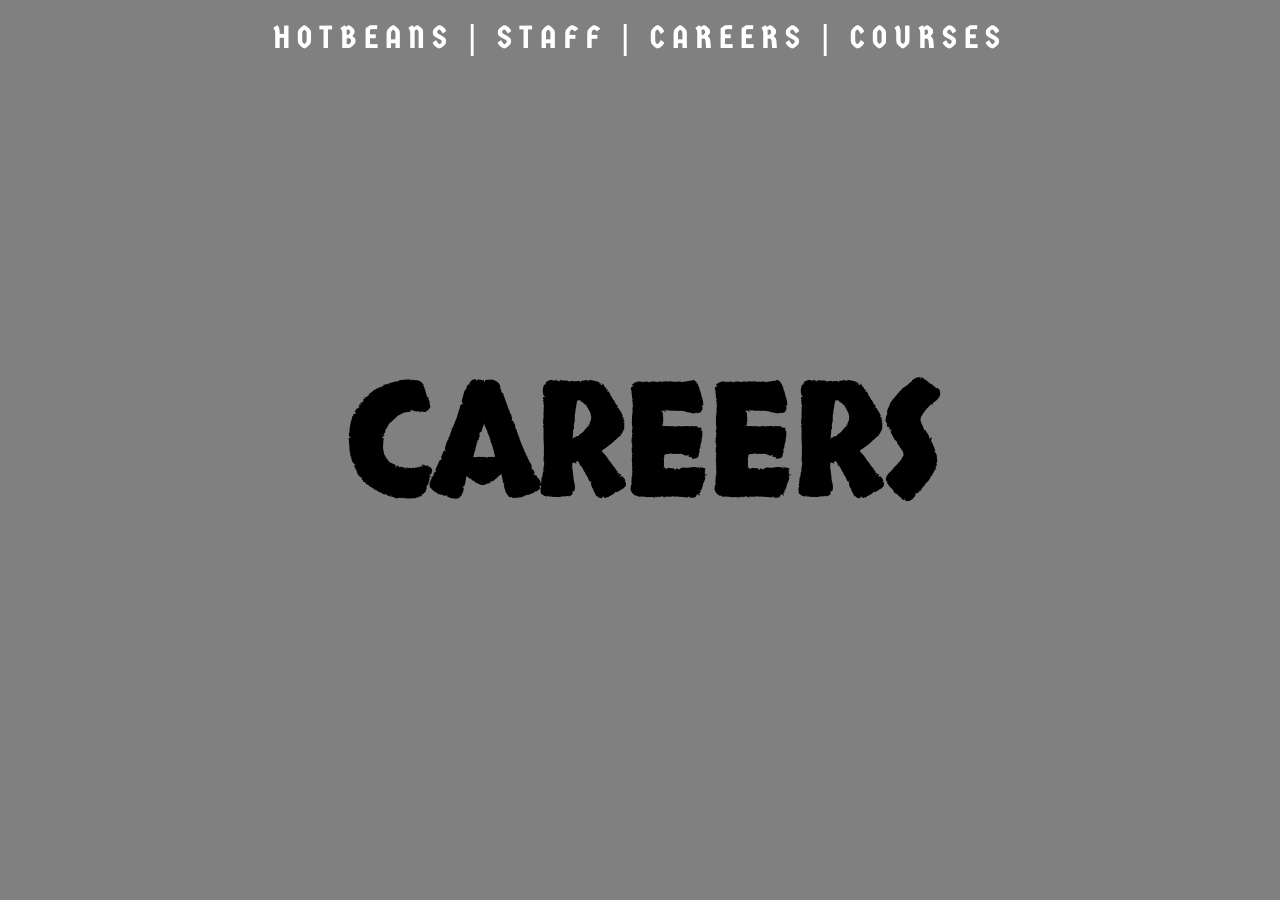
==== careers.html @ 097a2b5c "Initial upload of files" ====
<!DOCTYPE html>
<html lang="en">
<head>
    <meta charset="UTF-8">
    <meta name="viewport" content="width=device-width, initial-scale=1.0">
    <title>Courses</title>
    <link rel="stylesheet" href="styles.css">
</head>
<body>

    <div id="navbar">
        <ul id="navbarList">
            <li><a class="navbarLinks" href="index.html">HOTBEANS</a></li>
            <li>|</li>
            <li><a class="navbarLinks" href="staff.html">STAFF</a></li>
            <li>|</li>
            <li><a class="navbarLinks" href="careers.html">CAREERS</a></li>
            <li>|</li>
            <li><a class="navbarLinks" href="courses.html">COURSES</a></li>
        </ul>

    </div>
        <section id="careers">
        <h1 id="placeholderText">CAREERS</h1>
    </section>

</body>
</html>
---- styles.css ----
* {
    margin: 0px;
    padding: 0px;
}

@font-face {
    font-family: Skranji;
    src: url("/fonts/Skranji/Skranji-Regular.ttf");
}
@font-face {
    font-family: Germania;
    src: url("/fonts/Germania/GermaniaOne-Regular.ttf");
}
@font-face {
    font-family: Monsterrat;
    src: url("/fonts/Monsterrat/Montserrat-VariableFont_wght.ttf");
}
:root {
    --title-font: Germania;
    --body-font: Monsterrat;
}
html {
    scroll-behavior: smooth;
}
/*Navigation bar stylings*/
body {
    display: flex;
    
    align-items: center;
    flex-direction: column;
}
#navbar {
    display: flex;
    justify-content: center;
    align-items: center;

    width: 40%;
    height: 75px;
    position: fixed;
    
    border-radius: 15px;

    backdrop-filter: blur(10px);

}
#navbarList {
    display: flex;
    gap: 15px;

    font-family: var(--title-font);
    letter-spacing: 7px;
    font-size: 2rem;
    color: white;

    list-style-type: none;
}
.navbarLinks:link,.navbarLinks:visited {
    text-decoration: none;
    color: white;
}
.navbarLinks:hover {
    color:lightskyblue;
}

/*Homepage Stylings*/
#titlePage {
    display: flex;
    flex-direction: column;
    justify-content: center;
    align-items: center;

    height: 100vh;
    width: 100vw;

    background-image: url("img/dark_mountain.avif");
    background-repeat: no-repeat;
    background-position: center;
    background-size: fill;
}
#title {
    text-align: center;

    font-family: var(--title-font);
    color: white;

    letter-spacing: 8px;
    font-size: 120px;
    
}
#downArrow {
    height: 100px;
    
    filter: invert(100%);
}
#downArrow:hover {
    filter: brightness(0) saturate(100%);
    filter: invert(64%) sepia(74%) saturate(228%) hue-rotate(162deg) brightness(104%) contrast(96%);
}

/*Homepage > Company Profile stylings*/
#companyProfile {
    display: flex;
    justify-content: center;
    align-items: center;

    gap: 10%;

    height: 100vh;
    width: 100vw;

    background: #86aec4;
    background: linear-gradient(266deg,rgba(134, 174, 196, 1) 0%, rgba(0, 0, 0, 1) 100%);
}
#descriptionBox {
    display: flex;
    flex-direction: column;
    
    justify-content: center;
    align-items: center;
    
    height: 80%;
    width: 25%;

    border-radius: 15px;
}
#descriptionTitle {
    font-size: 100px;
    font-family: var(--title-font);
    color: white;
}
#descriptionPara {
    font-size: 30px;
    color: white;

    font-family: var(--body-font);
    text-align: center;
}
#image {
    height: 80%;
    width: 35%;

    border-radius: 12px;

    background-image: url("/img/mountain-portrait.webp");
    background-repeat: no-repeat;
    background-position: center;
    background-size: cover;
}

/*Staff page stylings*/
#staff {
    display: flex;
    flex-direction: column;
    justify-content: center;
    align-items: center;

    height: 100vh;
    width: 100vw;

    background-image: url("/img/cloud-mountains.jpeg");
    background-repeat: no-repeat;
    background-position: center;
    background-size: cover;
}
#staffTitle {
    font-size: 100px;
    font-family: var(--title-font);
    color: white;
}
#staffContainer {
    display: flex;
    justify-content: space-around;
    align-items: center;
    width: 100%;
    height: 75vh;
}
.subStaffContainer {
    display: flex;
    flex-direction: column;

    justify-content: center;
    align-items: center;

    gap: 20px;

    height: 100%;
    width: 25%;
}
.staffCircleTitle {
    font-size: 50px;
    font-family: var(--title-font);
    color: white;
}
.staffCircle {
    height: 325px;
    width: 325px;

    border-radius: 165px;
    background-color: darkslategray;
}
.staffDesc {
    font-size: 25px;
    color: white;

    font-family: var(--body-font);
    text-align: center;
}













/*Placeholder stuff*/

#courses {
    display: flex;
    justify-content: center;
    align-items: center;

    height: 100vh;
    width: 100vw;

    background-color: grey; 
}
#careers {
    display: flex;
    justify-content: center;
    align-items: center;

    height: 100vh;
    width: 100vw;

    background-color: grey; 
}
#placeholderText {
    font-family: Skranji;
    font-size: 150px;
    text-align: center;
    color: black;
}
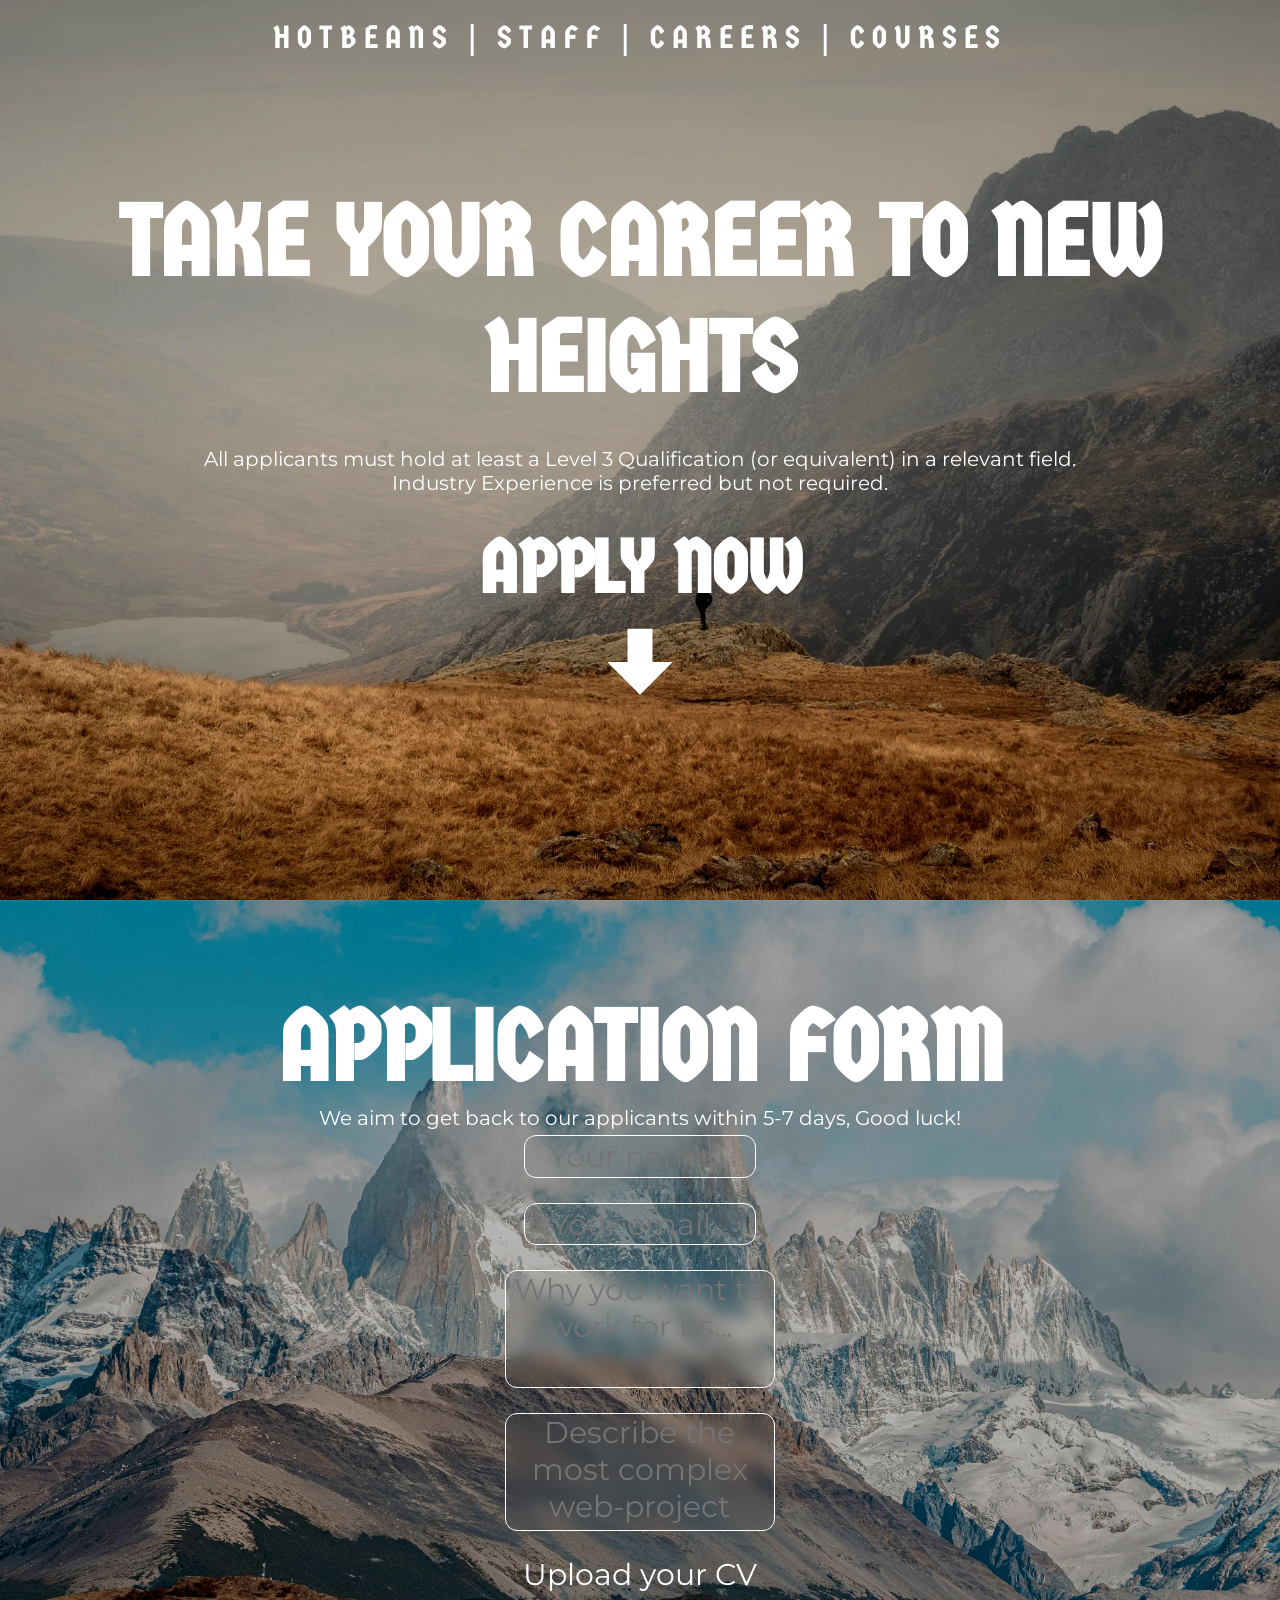
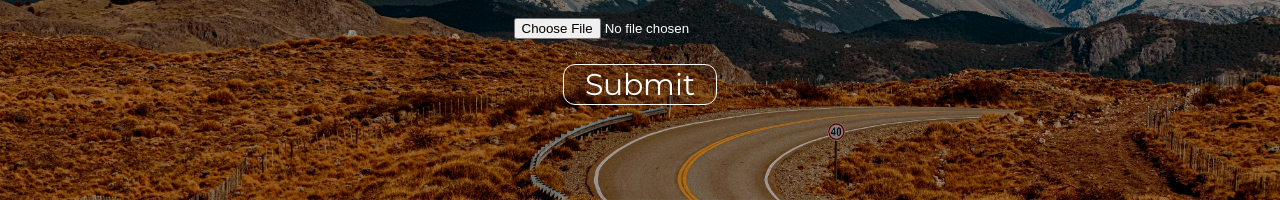
==== commit c5e3430d: "Added careers page. Also updated mobile view for staff and career page." ====
--- a/careers.html
+++ b/careers.html
@@ -3,8 +3,9 @@
 <head>
     <meta charset="UTF-8">
     <meta name="viewport" content="width=device-width, initial-scale=1.0">
-    <title>Courses</title>
+    <title>Careers</title>
     <link rel="stylesheet" href="styles.css">
+    <link rel="icon" href="/img/icons/code-block-tags.svg" type="image/x-icon">
 </head>
 <body>
 
@@ -14,15 +15,46 @@
             <li>|</li>
             <li><a class="navbarLinks" href="staff.html">STAFF</a></li>
             <li>|</li>
-            <li><a class="navbarLinks" href="careers.html">CAREERS</a></li>
+            <li><a class="navbarLinks" href="#careers">CAREERS</a></li>
             <li>|</li>
             <li><a class="navbarLinks" href="courses.html">COURSES</a></li>
         </ul>
 
     </div>
-        <section id="careers">
-        <h1 id="placeholderText">CAREERS</h1>
+
+    <section id="careers">
+        <h1 id="careersQuestion">TAKE YOUR CAREER TO NEW HEIGHTS</h1>
+
+        <div id="descBox">
+            <p id="careersDesc">All applicants must hold at least a Level 3 
+                Qualification (or equivalent) in a relevant field. <br>
+                Industry Experience is preferred but not required.
+            </p>
+        </div>
+
+        <div id="applyNowBox">
+            <h1 id="applyButton"><a class="navbarLinks" href="#application">APPLY NOW</a></h1>
+            <a href="#application"><img id="downArrow"src="/img/icons/arrow-down-bold(1).svg"></a>
+        </div>
     </section>
 
+    <section id="application">
+        <div id="formContainer">
+            <h1 id="applicationTitle">APPLICATION FORM</h1>
+            <p id="applicationDisc">We aim to get back to our applicants within 5-7 days, Good luck!</p>
+            <form id="applicationForm">
+                <input class="formObject" type="name" placeholder="Your name...">
+                <input class="formObject" type="email" placeholder="Your email...">
+                <textarea class="textAreaCV" id="quesForm" placeholder="Why you want to work for us..."></textarea>
+                <textarea class="textAreaCV" id="quesForm" placeholder="Describe the most complex web-project you've worked on..."></textarea>    
+
+                <label for="cvForm" id="labelCV">Upload your CV</label>
+                <input type="file" id="cvForm">
+
+                <button type="reset" id="submitButton">Submit</button>
+
+            </form>
+        </div>
+    </section>
 </body>
 </html>
--- a/styles.css
+++ b/styles.css
@@ -2,7 +2,6 @@
     margin: 0px;
     padding: 0px;
 }
-
 @font-face {
     font-family: Skranji;
     src: url("/fonts/Skranji/Skranji-Regular.ttf");
@@ -18,10 +17,14 @@
 :root {
     --title-font: Germania;
     --body-font: Monsterrat;
+    --silly-font: Skranji;
+
+    --hover-color: lightskyblue;
 }
 html {
     scroll-behavior: smooth;
 }
+
 /*Navigation bar stylings*/
 body {
     display: flex;
@@ -59,7 +62,7 @@
     color: white;
 }
 .navbarLinks:hover {
-    color:lightskyblue;
+    color:var(--hover-color);
 }
 
 /*Homepage Stylings*/
@@ -72,7 +75,7 @@
     height: 100vh;
     width: 100vw;
 
-    background-image: url("img/dark_mountain.avif");
+    background-image: url("img/bg/dark_mountain.avif");
     background-repeat: no-repeat;
     background-position: center;
     background-size: fill;
@@ -97,6 +100,23 @@
     filter: invert(64%) sepia(74%) saturate(228%) hue-rotate(162deg) brightness(104%) contrast(96%);
 }
 
+/*Media stylings for mobile, homepage and navbar only*/
+@media screen and (max-width: 950px){
+    #navbar {
+        width: 100%;
+        height: 45px;
+
+        border-radius: 0px;
+    }
+    #navbarList {
+        letter-spacing: 3px;
+        font-size: 0.75rem;
+    }
+    #title {
+        font-size: 75px;
+    }
+}
+
 /*Homepage > Company Profile stylings*/
 #companyProfile {
     display: flex;
@@ -108,8 +128,8 @@
     height: 100vh;
     width: 100vw;
 
-    background: #86aec4;
-    background: linear-gradient(266deg,rgba(134, 174, 196, 1) 0%, rgba(0, 0, 0, 1) 100%);
+    background: #9f94a4;
+    
 }
 #descriptionBox {
     display: flex;
@@ -119,7 +139,7 @@
     align-items: center;
     
     height: 80%;
-    width: 25%;
+    width: 40%;
 
     border-radius: 15px;
 }
@@ -136,15 +156,38 @@
     text-align: center;
 }
 #image {
+    display: flex;
+    justify-content: center;
+    align-items: center;
+
     height: 80%;
-    width: 35%;
+    width: 80%;
 
     border-radius: 12px;
 
-    background-image: url("/img/mountain-portrait.webp");
-    background-repeat: no-repeat;
-    background-position: center;
-    background-size: cover;
+    background-image: url("/img/bg/mountains-aerial.jpg");
+    background-repeat: no-repeat;
+    background-position: center;
+    background-size: cover;
+}
+
+/*Media stylings for mobile, about us page only*/
+@media screen and (max-width: 950px) {
+    #image {
+        width: 95%;
+        height: 98%;
+    }
+    #descriptionBox {
+        width: 85%;
+        gap: 25px;
+    }
+    #descriptionTitle {
+        font-size: 60px;
+    }
+    #descriptionPara {
+        font-size: 25px;
+    }
+
 }
 
 /*Staff page stylings*/
@@ -157,7 +200,7 @@
     height: 100vh;
     width: 100vw;
 
-    background-image: url("/img/cloud-mountains.jpeg");
+    background-image: url("/img/bg/cloud-mountains.jpeg");
     background-repeat: no-repeat;
     background-position: center;
     background-size: cover;
@@ -171,8 +214,9 @@
     display: flex;
     justify-content: space-around;
     align-items: center;
+
     width: 100%;
-    height: 75vh;
+    height: 65vh;
 }
 .subStaffContainer {
     display: flex;
@@ -181,10 +225,10 @@
     justify-content: center;
     align-items: center;
 
-    gap: 20px;
+    gap: 35px;
 
     height: 100%;
-    width: 25%;
+    width: 22%;
 }
 .staffCircleTitle {
     font-size: 50px;
@@ -196,52 +240,331 @@
     width: 325px;
 
     border-radius: 165px;
-    background-color: darkslategray;
+}
+.staffPosi {
+    font-size: 25px;
+    color: white;
+
+    font-family: var(--body-font);
+    text-align: center;
 }
 .staffDesc {
-    font-size: 25px;
-    color: white;
-
-    font-family: var(--body-font);
-    text-align: center;
-}
-
-
-
-
-
-
-
-
-
-
-
-
-
-/*Placeholder stuff*/
-
-#courses {
-    display: flex;
-    justify-content: center;
-    align-items: center;
+    font-size: 20px;
+    color: white;
+
+    font-family: var(--body-font);
+    text-align: center;
+}
+.staffIconContainer {
+    display: flex;
+    justify-content: space-around;
+
+    height: 50px;
+    width: 50%;
+}
+#helenY {
+    background-image: url("/img/staff/helenY.avif");
+    background-repeat: no-repeat;
+    background-position: center;
+    background-size: cover;
+}
+#jackYaeger {
+    background-image: url("/img/staff/jackYaeger.webp");
+    background-repeat: no-repeat;
+    background-position: center;
+    background-size: cover;
+}
+#julianBartz {
+    background-image: url("/img/staff/julianBa.jpg");
+    background-repeat: no-repeat;
+    background-position: top;
+    background-size: cover;
+}
+#amyWilliams {
+    background-image: url("/img/staff/amyW.avif");
+    background-repeat: no-repeat;
+    background-position: center;
+    background-size: cover;
+}
+.staffIcons {
+    filter: invert(100%);
+}
+.staffIcons:hover {
+    filter: brightness(0) saturate(100%);
+    filter: invert(64%) sepia(74%) saturate(228%) hue-rotate(162deg) brightness(104%) contrast(96%);
+}
+
+/*media stylings for staff page*/
+@media screen and (max-width: 950px) {
+    #staff {
+        height: 335vh;
+
+        align-items: center;
+        justify-content: flex-start;
+        gap: 30px;
+
+        background-image: url("/img/bg/long-mobile-background.jpg");
+        background-color: #86aec4;
+    }
+    #staffTitle {
+        margin-top: 50px;
+        font-size: 40px;
+    }
+    #staffContainer {
+        flex-direction: column;
+    }
+    .subStaffContainer {
+        height: auto;
+        width: 100%;
+        margin-top: 35px;
+        margin-bottom: 30px;
+    }
+    .staffCircle {
+        height: 280px;
+        width: 280px;
+
+        border-radius: 140px;
+    }
+}
+
+/*Stylings for careers page*/
+#careers {
+    display: flex;
+    flex-direction: column;
+    justify-content: center;
+    align-items: center;
+
+    gap:30px;
 
     height: 100vh;
     width: 100vw;
 
-    background-color: grey; 
-}
-#careers {
-    display: flex;
+    background-image: url("/img/bg/mountain-man-darker.webp");
+    background-repeat: no-repeat;
+    background-position: center;
+    background-size: cover;
+}
+#careersQuestion {
+    font-size: 100px;
+    font-family: var(--title-font);
+
+    text-align: center;
+    color: white;
+}
+#descBox {
+    display: flex;
+
+    justify-content: space-around;
+    align-items: center;
+
+    flex-direction: column;
+}
+#careersDesc {
+    font-size: 20px;
+    color: white;
+
+    font-family: var(--body-font);
+    text-align: center;
+}
+#applyNowBox {
+    display: flex;
+
+    justify-content: center;
+    align-items: center;
+
+    flex-direction: column;
+}
+#applyButton {
+    font-size: 75px;
+    font-family: var(--title-font);
+    color: white; 
+}
+#applyButton:hover {
+    color: var(--hover-color);
+}
+/*media stylings for careers homepage*/
+@media screen and (max-width: 950px) {
+    #careersQuestion {
+        font-size: 60px;
+    }
+}
+
+/*Careers > application form styling*/
+#application {
+    display: flex;
+    flex-direction: column;
     justify-content: center;
     align-items: center;
 
     height: 100vh;
     width: 100vw;
 
+    background-image: url("/img/bg/mountain-roads-darker.jpg");
+    background-repeat: no-repeat;
+    background-position: center;
+    background-size: cover;
+}
+#formContainer {
+    display: flex;
+
+    flex-direction: column;
+    justify-content: center;
+
+    align-items: center;
+    height: 80%;
+    width: 60%;
+
+}
+#applicationForm {
+    display: flex;
+    flex-direction: column;
+
+    justify-content: center;
+    align-items: center;
+
+    gap:25px;
+
+    height: 100%;
+    width: 100%;
+    
+    font-family: var(--body-font);
+}
+#applicationTitle {
+    font-size: 100px;
+    font-family: var(--title-font);
+    color: white;
+}
+#applicationDisc {
+    font-size: 20px;
+    color: white;
+
+    font-family: var(--body-font);
+    text-align: center;
+}
+.formObject {
+    height: 7%;
+    width: 30%;
+
+    text-align: center;
+    font-size: 30px;
+    color: white;
+    font-family: var(--body-font);
+
+    background-color: transparent;
+    backdrop-filter: blur(50px);
+
+    border-radius: 12px;
+    border-style: none;
+    border: thin white solid;
+}
+.textAreaCV {
+    height: 20%;
+    width: 35%;
+    resize: none;
+
+    background-color: transparent;
+    backdrop-filter: blur(8px);
+
+    text-align: center;
+    color: white;
+    font-size: 30px;
+    font-family: var(--body-font);
+
+    border-radius: 12px;
+    border-style: none;
+    border: thin white solid;
+}
+#labelCV {
+    color: white;
+    font-size: 30px;
+    font-family: var(--body-font);
+}
+#cvForm {
+    text-align: center;
+    color: white;
+}
+#submitButton {
+    height: 7%;
+    width: 20%;
+
+    text-align: center;
+    font-size: 30px;
+    color: white;
+    font-family: var(--body-font);
+
+    background-color: transparent;
+    backdrop-filter: blur(50px);
+
+    border-radius: 12px;
+    border-style: none;
+    border: thin white solid;
+}
+#submitButton:hover {
+    background-color: var(--hover-color);
+}
+/*Application form media stylings*/
+@media screen and (max-width: 950px){
+    #formContainer {
+        height: 95%;
+        width: 100%;
+    }
+    #applicationForm {
+        gap: 10px;
+    }
+    #applicationTitle {
+        font-size: 60px;
+        text-align: center;
+        margin-top: 30px;
+    }
+    .formObject {
+        width: 95%;
+        font-size: 20px;
+    }
+    .textAreaCV {
+        width: 95%;
+        font-size: 20px;
+    }
+    #submitButton {
+        height: 10%;
+        width: 40%;
+    }
+}
+
+
+
+
+
+
+
+
+
+
+
+
+
+
+
+
+
+
+
+
+
+/*Placeholder stuff*/
+
+#courses {
+    display: flex;
+    justify-content: center;
+    align-items: center;
+
+    height: 100vh;
+    width: 100vw;
+
     background-color: grey; 
 }
+
 #placeholderText {
-    font-family: Skranji;
+    font-family: var(--silly-font);
     font-size: 150px;
     text-align: center;
     color: black;
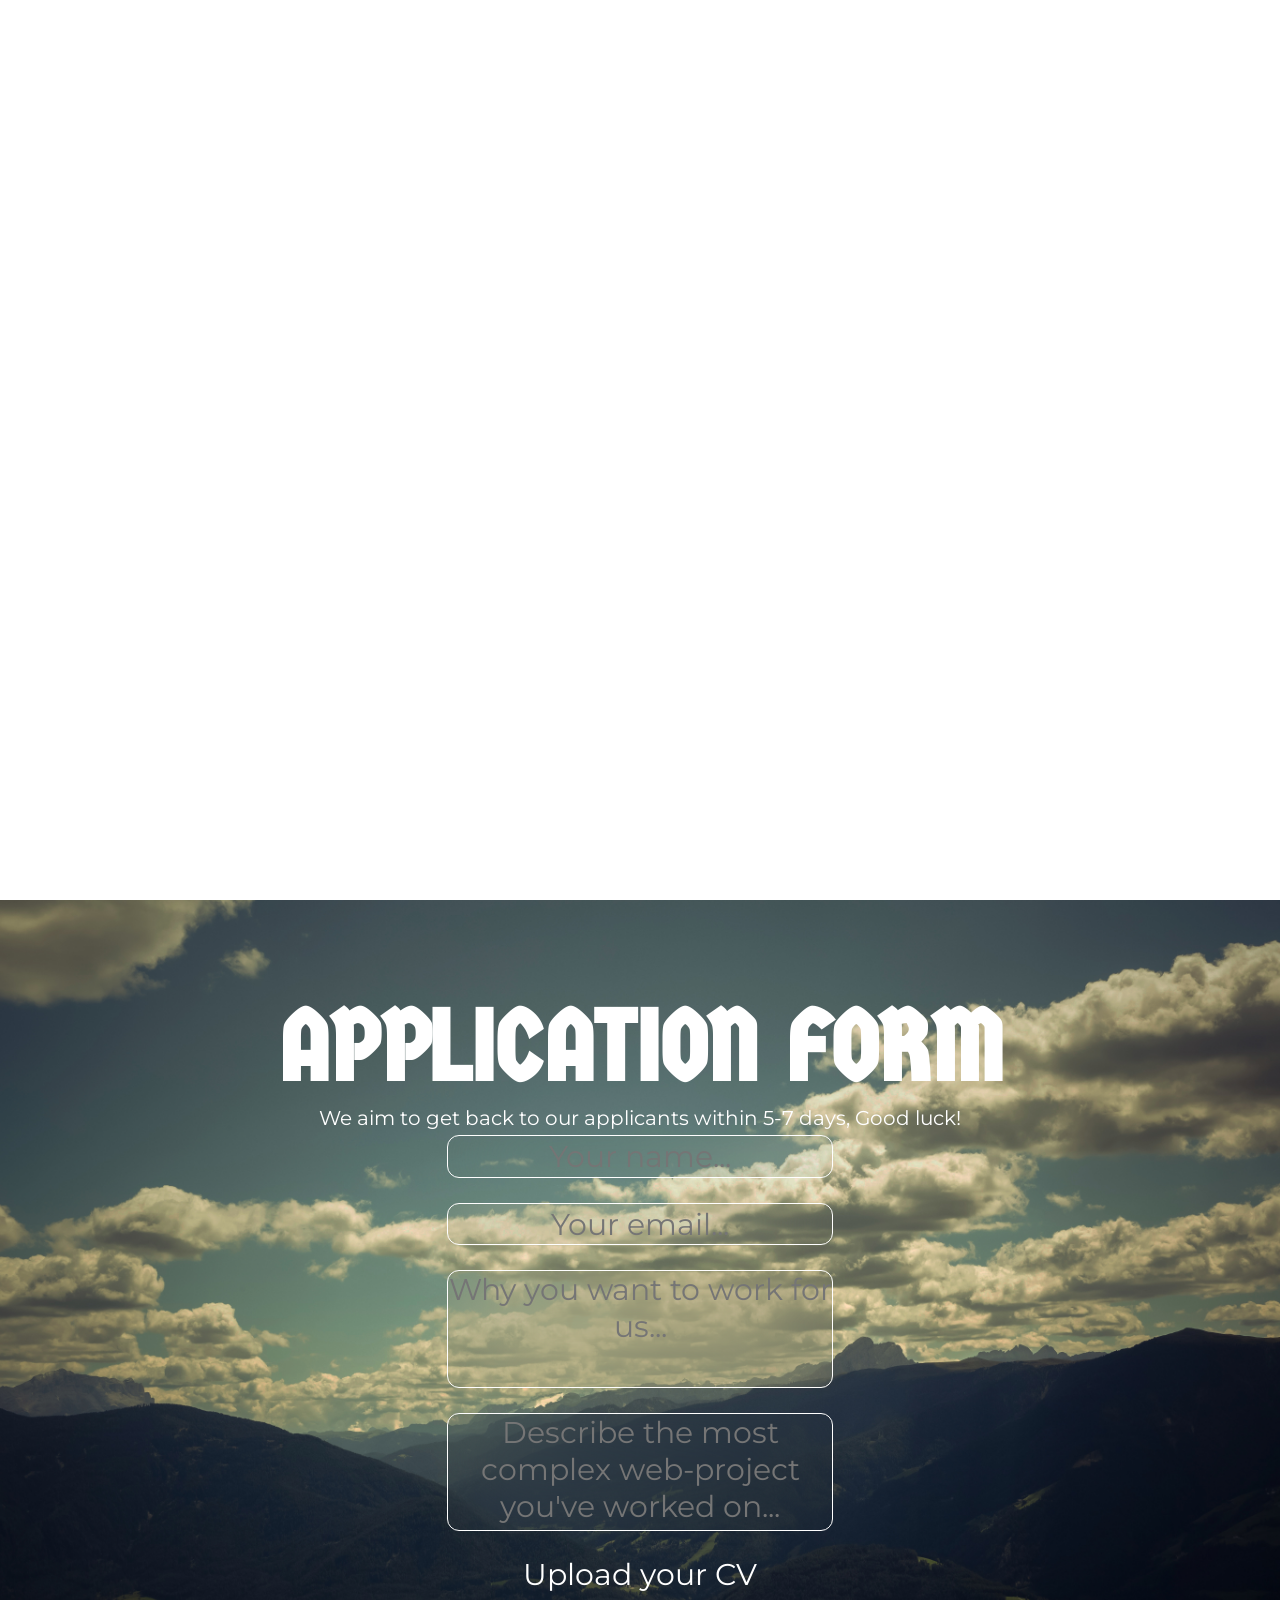
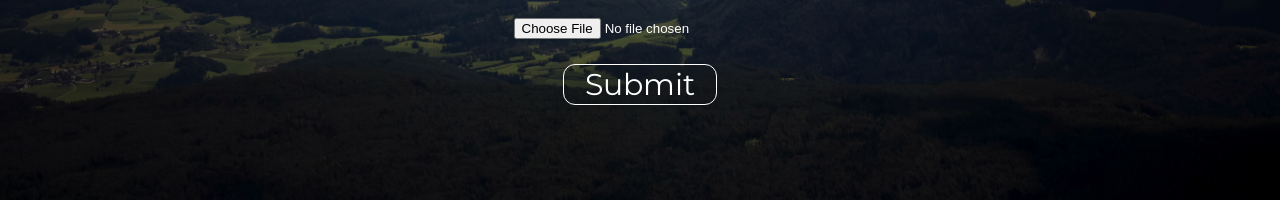
==== commit c2f33dd4: "Added new backgrounds" ====
--- a/careers.html
+++ b/careers.html
@@ -5,7 +5,7 @@
     <meta name="viewport" content="width=device-width, initial-scale=1.0">
     <title>Careers</title>
     <link rel="stylesheet" href="styles.css">
-    <link rel="icon" href="/img/icons/code-block-tags.svg" type="image/x-icon">
+    <link rel="icon" href="img/icons/code-block-tags.svg" type="image/x-icon">
 </head>
 <body>
 
@@ -34,7 +34,7 @@
 
         <div id="applyNowBox">
             <h1 id="applyButton"><a class="navbarLinks" href="#application">APPLY NOW</a></h1>
-            <a href="#application"><img id="downArrow"src="/img/icons/arrow-down-bold(1).svg"></a>
+            <a href="#application"><img id="downArrow"src="img/icons/arrow-down-bold(1).svg"></a>
         </div>
     </section>
 
--- a/styles.css
+++ b/styles.css
@@ -2,18 +2,22 @@
     margin: 0px;
     padding: 0px;
 }
+
 @font-face {
     font-family: Skranji;
-    src: url("/fonts/Skranji/Skranji-Regular.ttf");
-}
+    src: url("fonts/Skranji/Skranji-Regular.ttf");
+}
+
 @font-face {
     font-family: Germania;
-    src: url("/fonts/Germania/GermaniaOne-Regular.ttf");
-}
+    src: url("fonts/Germania/GermaniaOne-Regular.ttf");
+}
+
 @font-face {
     font-family: Monsterrat;
-    src: url("/fonts/Monsterrat/Montserrat-VariableFont_wght.ttf");
-}
+    src: url("fonts/Monsterrat/Montserrat-VariableFont_wght.ttf");
+}
+
 :root {
     --title-font: Germania;
     --body-font: Monsterrat;
@@ -21,6 +25,7 @@
 
     --hover-color: lightskyblue;
 }
+
 html {
     scroll-behavior: smooth;
 }
@@ -32,6 +37,7 @@
     align-items: center;
     flex-direction: column;
 }
+
 #navbar {
     display: flex;
     justify-content: center;
@@ -46,6 +52,7 @@
     backdrop-filter: blur(10px);
 
 }
+
 #navbarList {
     display: flex;
     gap: 15px;
@@ -57,10 +64,12 @@
 
     list-style-type: none;
 }
+
 .navbarLinks:link,.navbarLinks:visited {
     text-decoration: none;
     color: white;
 }
+
 .navbarLinks:hover {
     color:var(--hover-color);
 }
@@ -75,11 +84,12 @@
     height: 100vh;
     width: 100vw;
 
-    background-image: url("img/bg/dark_mountain.avif");
+    background-image: url("img/bg/dark_mountain_top3.avif");
     background-repeat: no-repeat;
-    background-position: center;
-    background-size: fill;
-}
+    background-position: top;
+    background-size: cover;
+}
+
 #title {
     text-align: center;
 
@@ -90,11 +100,13 @@
     font-size: 120px;
     
 }
+
 #downArrow {
     height: 100px;
     
     filter: invert(100%);
 }
+
 #downArrow:hover {
     filter: brightness(0) saturate(100%);
     filter: invert(64%) sepia(74%) saturate(228%) hue-rotate(162deg) brightness(104%) contrast(96%);
@@ -108,10 +120,12 @@
 
         border-radius: 0px;
     }
+
     #navbarList {
         letter-spacing: 3px;
         font-size: 0.75rem;
     }
+
     #title {
         font-size: 75px;
     }
@@ -128,9 +142,10 @@
     height: 100vh;
     width: 100vw;
 
-    background: #9f94a4;
+    background: #3a4959;
     
 }
+
 #descriptionBox {
     display: flex;
     flex-direction: column;
@@ -143,11 +158,13 @@
 
     border-radius: 15px;
 }
+
 #descriptionTitle {
     font-size: 100px;
     font-family: var(--title-font);
     color: white;
 }
+
 #descriptionPara {
     font-size: 30px;
     color: white;
@@ -155,6 +172,7 @@
     font-family: var(--body-font);
     text-align: center;
 }
+
 #image {
     display: flex;
     justify-content: center;
@@ -165,10 +183,10 @@
 
     border-radius: 12px;
 
-    background-image: url("/img/bg/mountains-aerial.jpg");
+    background-image: url("img/bg/dark_mountain_bottom3.avif");
     background-repeat: no-repeat;
-    background-position: center;
-    background-size: cover;
+    background-position: bottom;
+    background-size: 150%;
 }
 
 /*Media stylings for mobile, about us page only*/
@@ -177,13 +195,16 @@
         width: 95%;
         height: 98%;
     }
+
     #descriptionBox {
         width: 85%;
         gap: 25px;
     }
+
     #descriptionTitle {
         font-size: 60px;
     }
+
     #descriptionPara {
         font-size: 25px;
     }
@@ -200,24 +221,28 @@
     height: 100vh;
     width: 100vw;
 
-    background-image: url("/img/bg/cloud-mountains.jpeg");
+    background-image: url("img/bg/dark-ocean.jpg");
     background-repeat: no-repeat;
     background-position: center;
     background-size: cover;
 }
+
 #staffTitle {
-    font-size: 100px;
-    font-family: var(--title-font);
-    color: white;
-}
+    font-size: 90px;
+    font-family: var(--title-font);
+    color: white;
+    padding-bottom: 25px;
+}
+
 #staffContainer {
     display: flex;
     justify-content: space-around;
     align-items: center;
 
     width: 100%;
-    height: 65vh;
-}
+    height: 70%;
+}
+
 .subStaffContainer {
     display: flex;
     flex-direction: column;
@@ -230,17 +255,20 @@
     height: 100%;
     width: 22%;
 }
+
 .staffCircleTitle {
-    font-size: 50px;
-    font-family: var(--title-font);
-    color: white;
-}
+    font-size: 35px;
+    font-family: var(--body-font);
+    color: white;
+}
+
 .staffCircle {
-    height: 325px;
-    width: 325px;
+    min-height: 325px;
+    min-width: 325px;
 
     border-radius: 165px;
 }
+
 .staffPosi {
     font-size: 25px;
     color: white;
@@ -248,6 +276,7 @@
     font-family: var(--body-font);
     text-align: center;
 }
+
 .staffDesc {
     font-size: 20px;
     color: white;
@@ -255,6 +284,7 @@
     font-family: var(--body-font);
     text-align: center;
 }
+
 .staffIconContainer {
     display: flex;
     justify-content: space-around;
@@ -262,33 +292,33 @@
     height: 50px;
     width: 50%;
 }
-#helenY {
-    background-image: url("/img/staff/helenY.avif");
+
+#helenY, #jackYaeger, #julianBartz, #amyWilliams {
     background-repeat: no-repeat;
     background-position: center;
     background-size: cover;
 }
+
+#helenY {
+    background-image: url("img/staff/helenY.avif");
+}
+
 #jackYaeger {
-    background-image: url("/img/staff/jackYaeger.webp");
-    background-repeat: no-repeat;
-    background-position: center;
-    background-size: cover;
-}
+    background-image: url("img/staff/jackYaeger.webp");
+}
+
 #julianBartz {
-    background-image: url("/img/staff/julianBa.jpg");
-    background-repeat: no-repeat;
-    background-position: top;
-    background-size: cover;
-}
+    background-image: url("img/staff/julianBa.jpg");
+}
+
 #amyWilliams {
-    background-image: url("/img/staff/amyW.avif");
-    background-repeat: no-repeat;
-    background-position: center;
-    background-size: cover;
-}
+    background-image: url("img/staff/amyW.avif");
+}
+
 .staffIcons {
     filter: invert(100%);
 }
+
 .staffIcons:hover {
     filter: brightness(0) saturate(100%);
     filter: invert(64%) sepia(74%) saturate(228%) hue-rotate(162deg) brightness(104%) contrast(96%);
@@ -303,22 +333,26 @@
         justify-content: flex-start;
         gap: 30px;
 
-        background-image: url("/img/bg/long-mobile-background.jpg");
+        background-image: url("img/bg/long-mobile-background.jpg");
         background-color: #86aec4;
     }
+
     #staffTitle {
         margin-top: 50px;
         font-size: 40px;
     }
+
     #staffContainer {
         flex-direction: column;
     }
+
     .subStaffContainer {
         height: auto;
         width: 100%;
         margin-top: 35px;
         margin-bottom: 30px;
     }
+
     .staffCircle {
         height: 280px;
         width: 280px;
@@ -339,11 +373,12 @@
     height: 100vh;
     width: 100vw;
 
-    background-image: url("/img/bg/mountain-man-darker.webp");
+    background-image: url("img/bg/purple-sky-mountain-darker.jpg");
     background-repeat: no-repeat;
     background-position: center;
     background-size: cover;
 }
+
 #careersQuestion {
     font-size: 100px;
     font-family: var(--title-font);
@@ -351,6 +386,7 @@
     text-align: center;
     color: white;
 }
+
 #descBox {
     display: flex;
 
@@ -359,6 +395,7 @@
 
     flex-direction: column;
 }
+
 #careersDesc {
     font-size: 20px;
     color: white;
@@ -366,6 +403,7 @@
     font-family: var(--body-font);
     text-align: center;
 }
+
 #applyNowBox {
     display: flex;
 
@@ -374,11 +412,13 @@
 
     flex-direction: column;
 }
+
 #applyButton {
     font-size: 75px;
     font-family: var(--title-font);
     color: white; 
 }
+
 #applyButton:hover {
     color: var(--hover-color);
 }
@@ -399,11 +439,12 @@
     height: 100vh;
     width: 100vw;
 
-    background-image: url("/img/bg/mountain-roads-darker.jpg");
+    background-image: url("img/bg/dark-mountain-grass-valley-darker.jpg");
     background-repeat: no-repeat;
     background-position: center;
     background-size: cover;
 }
+
 #formContainer {
     display: flex;
 
@@ -415,6 +456,7 @@
     width: 60%;
 
 }
+
 #applicationForm {
     display: flex;
     flex-direction: column;
@@ -434,6 +476,7 @@
     font-family: var(--title-font);
     color: white;
 }
+
 #applicationDisc {
     font-size: 20px;
     color: white;
@@ -441,9 +484,10 @@
     font-family: var(--body-font);
     text-align: center;
 }
+
 .formObject {
     height: 7%;
-    width: 30%;
+    width: 50%;
 
     text-align: center;
     font-size: 30px;
@@ -457,13 +501,14 @@
     border-style: none;
     border: thin white solid;
 }
+
 .textAreaCV {
     height: 20%;
-    width: 35%;
+    width: 50%;
     resize: none;
 
     background-color: transparent;
-    backdrop-filter: blur(8px);
+    backdrop-filter: blur(50px);
 
     text-align: center;
     color: white;
@@ -474,15 +519,18 @@
     border-style: none;
     border: thin white solid;
 }
+
 #labelCV {
     color: white;
     font-size: 30px;
     font-family: var(--body-font);
 }
+
 #cvForm {
     text-align: center;
     color: white;
 }
+
 #submitButton {
     height: 7%;
     width: 20%;
@@ -499,6 +547,7 @@
     border-style: none;
     border: thin white solid;
 }
+
 #submitButton:hover {
     background-color: var(--hover-color);
 }
@@ -508,32 +557,144 @@
         height: 95%;
         width: 100%;
     }
+
     #applicationForm {
         gap: 10px;
     }
+
     #applicationTitle {
         font-size: 60px;
         text-align: center;
         margin-top: 30px;
     }
+
     .formObject {
         width: 95%;
         font-size: 20px;
     }
+
     .textAreaCV {
         width: 95%;
         font-size: 20px;
     }
+
     #submitButton {
         height: 10%;
         width: 40%;
     }
 }
 
-
-
-
-
+/*stylings for courses page*/
+#courses {
+    display: flex;
+    flex-direction: column;
+
+    justify-content: center;
+    align-items: center;
+
+    min-height: 100vh;
+    width: 100vw;
+    gap: 10px;
+
+    background-image: url("img/bg/red-dead-trees.webp");
+    background-size: cover;
+    background-position: center;
+    background-repeat: no-repeat;
+}
+
+#coursesTitle {
+    font-size: 100px;
+    font-family: var(--title-font);
+    color: white;
+    text-align: center;
+}
+
+#coursesContainer {
+    display: flex;
+
+    flex-wrap: wrap;
+    justify-content: space-around;
+
+    align-items: center;
+
+    height: 500px;
+}
+
+.courseBox {
+    display: flex;
+
+    justify-content: space-around;
+    align-items: center;
+
+    flex-direction: column;
+
+    height: 100%;
+    width: 100%;
+
+    border: thin white solid;
+    backdrop-filter: blur(8px);
+    border-radius: 12px;
+}
+
+.courseBox:hover {
+    background-color: var(--hover-color);
+    filter: drop-shadow(0 0 0.2rem var(--hover-color));
+}
+
+.courseTitles {
+    font-size: 50px;
+    font-family: var(--title-font);
+    color: white;
+}
+
+.courseLogos {
+    max-height: 200px;
+}
+
+.textBox {
+    height: 40%;
+    width: 90%;
+}
+
+.courseDescriptor {
+    text-align: center;
+    font-size: 25px;
+    color: white;
+    font-family: var(--body-font);
+}
+
+.courseLink {
+    height: 100%;
+    width: 30%;
+
+}
+
+.courseLink:link, .courseLink:visited, .courseLink:hover, .courseLink:active {
+    text-decoration: none;
+}
+
+/*Courses Media Stylings*/
+@media screen and (max-width: 950px){
+    #coursesContainer {
+        flex-direction: column;
+    }
+    .courseLink {
+        width: 80%;
+    }
+    .courseBox {
+        text-align: center;
+        
+    }
+    .courseDescriptor {
+        font-size: 11px;
+    }
+    .courseTitles {
+        font-size: 25px;
+    }
+    .courseLogos {
+        max-width: 100px;
+    }
+}
 
 
 
@@ -551,17 +712,6 @@
 
 
 /*Placeholder stuff*/
-
-#courses {
-    display: flex;
-    justify-content: center;
-    align-items: center;
-
-    height: 100vh;
-    width: 100vw;
-
-    background-color: grey; 
-}
 
 #placeholderText {
     font-family: var(--silly-font);
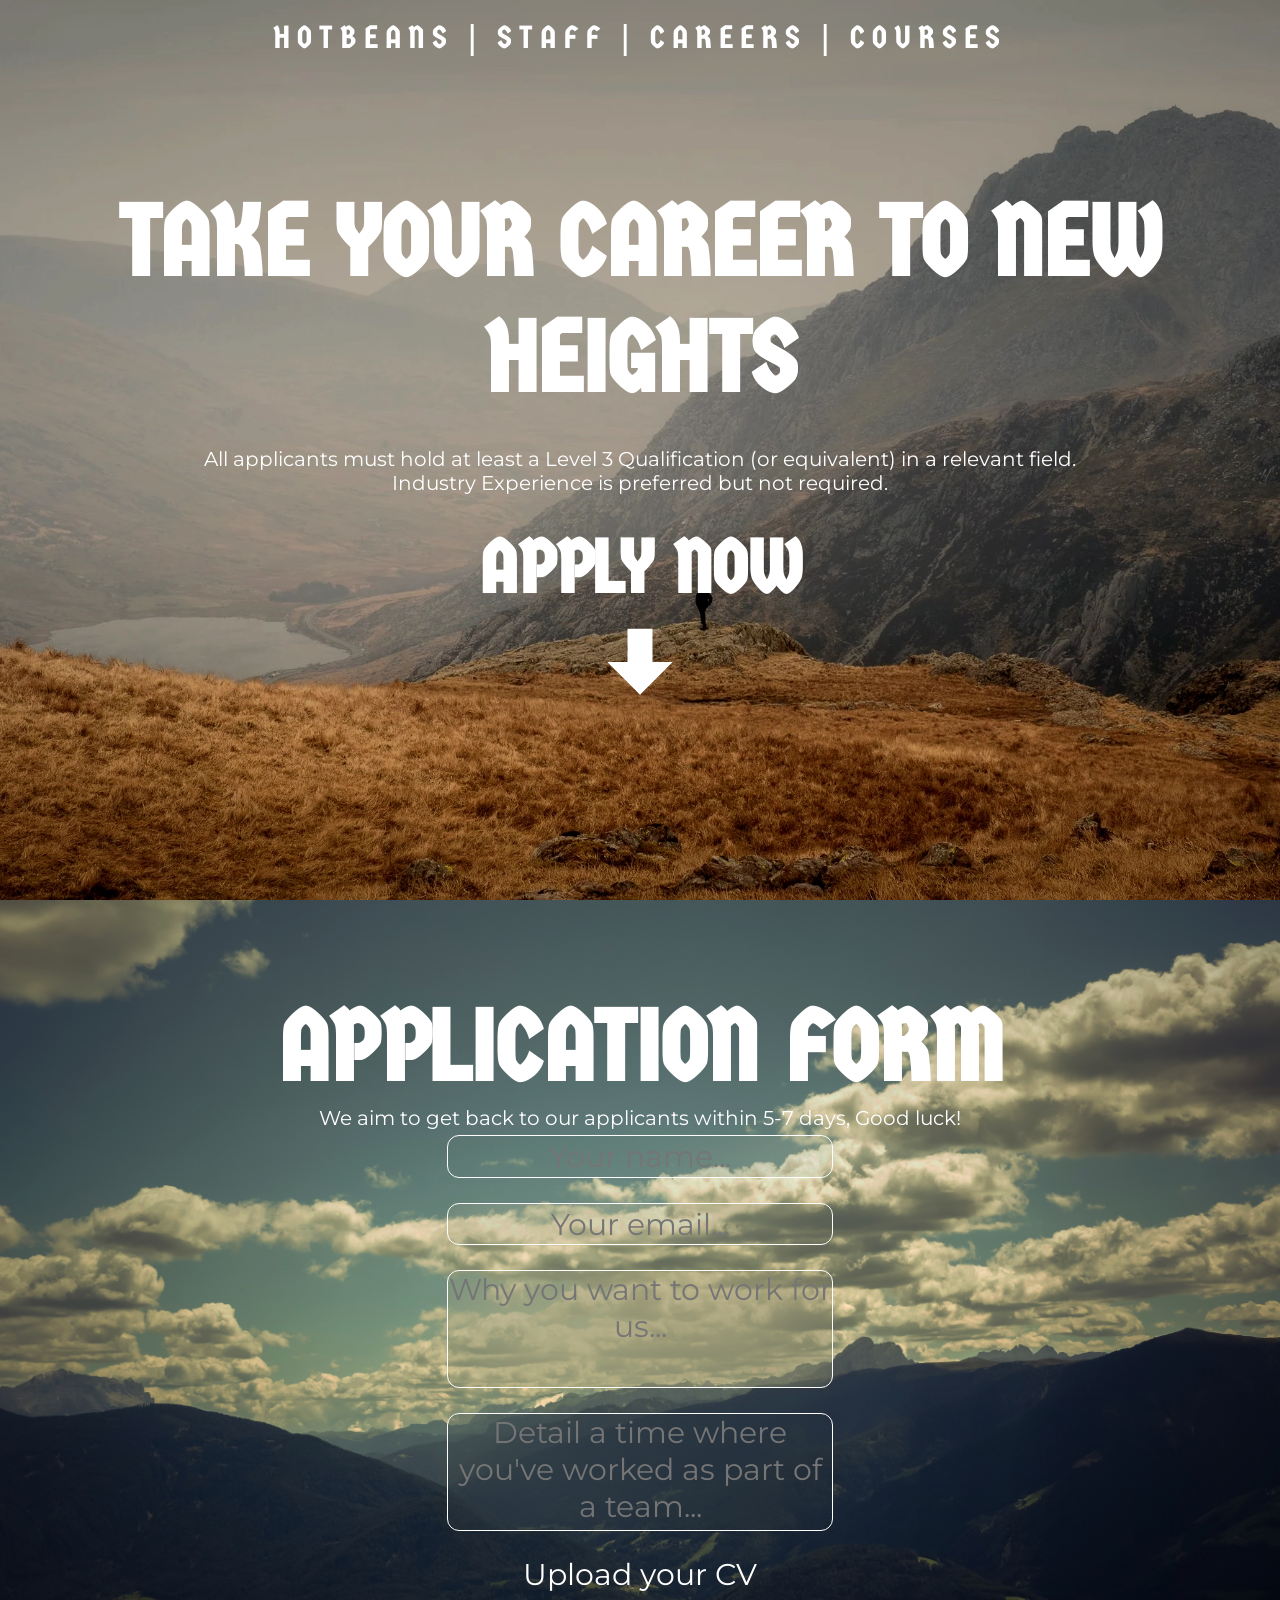
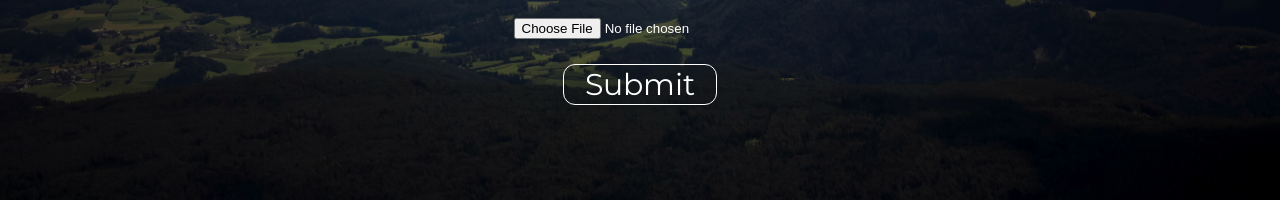
==== commit c78abc84: "added new text" ====
--- a/careers.html
+++ b/careers.html
@@ -46,7 +46,7 @@
                 <input class="formObject" type="name" placeholder="Your name...">
                 <input class="formObject" type="email" placeholder="Your email...">
                 <textarea class="textAreaCV" id="quesForm" placeholder="Why you want to work for us..."></textarea>
-                <textarea class="textAreaCV" id="quesForm" placeholder="Describe the most complex web-project you've worked on..."></textarea>    
+                <textarea class="textAreaCV" id="quesForm" placeholder="Detail a time where you've worked as part of a team..."></textarea>    
 
                 <label for="cvForm" id="labelCV">Upload your CV</label>
                 <input type="file" id="cvForm">
--- a/styles.css
+++ b/styles.css
@@ -373,7 +373,7 @@
     height: 100vh;
     width: 100vw;
 
-    background-image: url("img/bg/purple-sky-mountain-darker.jpg");
+    background-image: url("img/bg/mountain-man-darker.webp");
     background-repeat: no-repeat;
     background-position: center;
     background-size: cover;
@@ -696,21 +696,6 @@
     }
 }
 
-
-
-
-
-
-
-
-
-
-
-
-
-
-
-
 /*Placeholder stuff*/
 
 #placeholderText {
